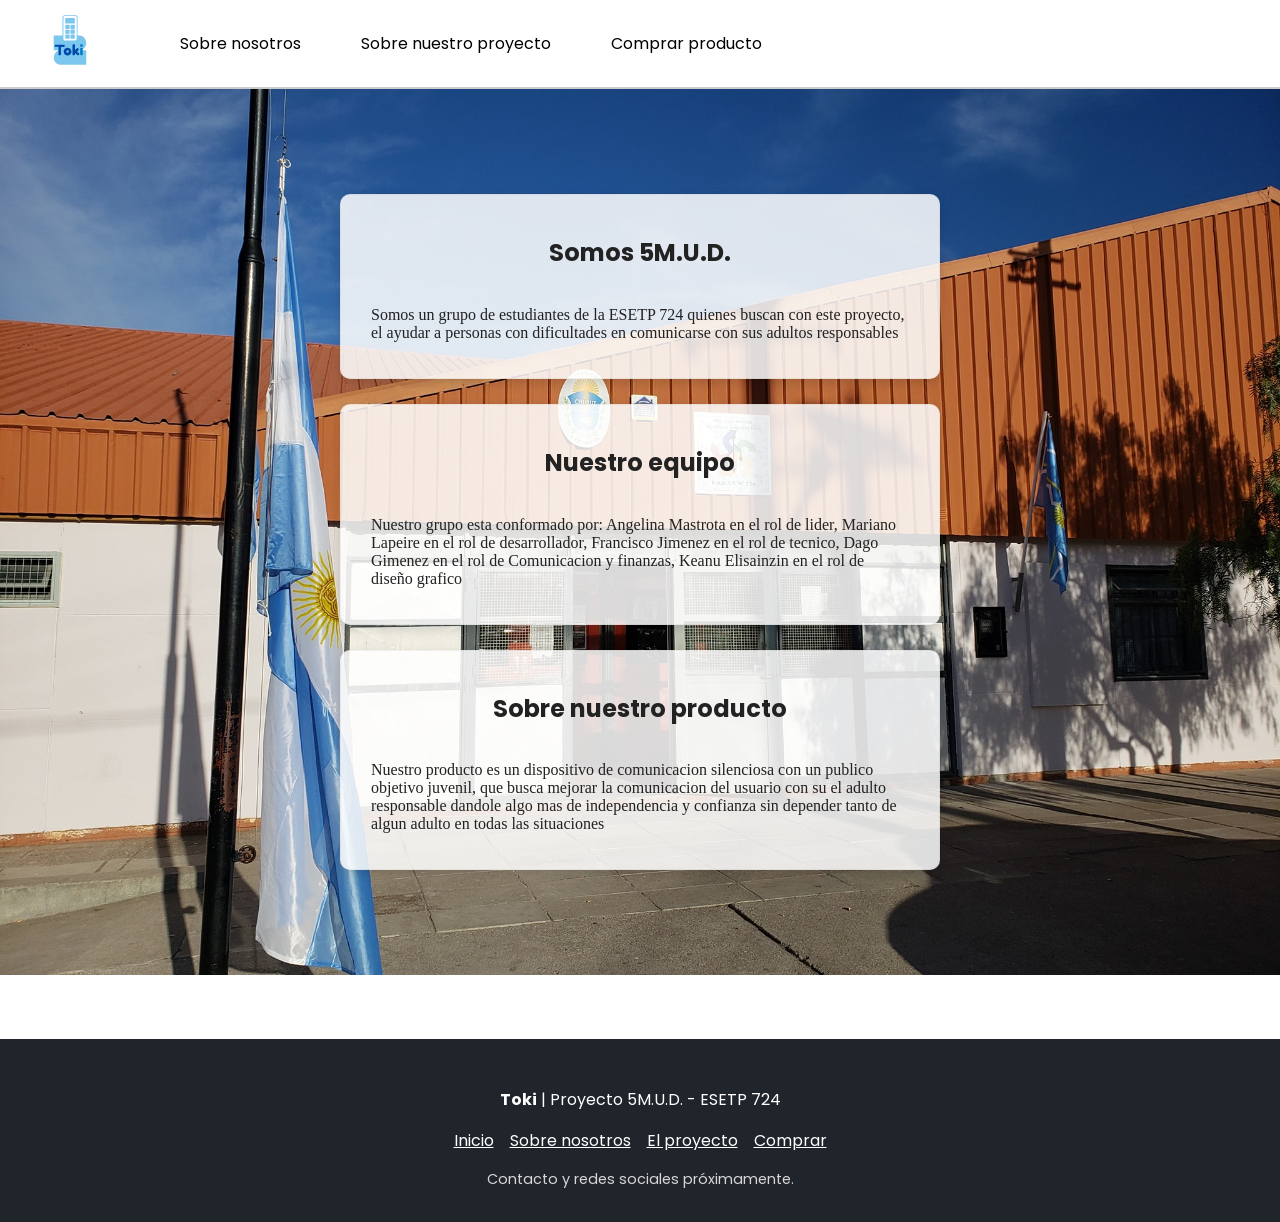
==== webes/index.html @ 4248567e "first commit" ====
<!DOCTYPE html>
<html lang="es">
<head>
    <meta charset="UTF-8">
    <meta name="viewport" content="width=device-width, initial-scale=1.0">
    <meta name="description" content="Conocé a 5M.U.D., el equipo de estudiantes detrás de Toki, un dispositivo de comunicación silenciosa.">
    <title>Sobre nosotros | Toki</title>
    <link rel="preconnect" href="https://fonts.googleapis.com">
    <link rel="preconnect" href="https://fonts.gstatic.com" crossorigin>
    <link href="https://fonts.googleapis.com/css2?family=Poppins:wght@300;400;500;600;700&display=swap" rel="stylesheet">
    <link rel="stylesheet" href="style.css">
</head>
<body>
    <header>
        <div class="navegador">
            <a href="index.html">
                <img src="Img/Toki-nw-logo.svg" alt="Toki" height="50px" width="100px">
            </a>
            <a href="us.html">Sobre nosotros</a>
            <a href="proyecto.html">Sobre nuestro proyecto</a>
            <a href="comprar.html">Comprar producto</a>
        </div>
    </header>
    <main>
        <div class="prin">
            <div class="titulos">
                <h2>Somos 5M.U.D.</h2>
                <p>Somos un grupo de estudiantes de la ESETP 724 quienes buscan con este proyecto, el ayudar a personas con dificultades en comunicarse con sus adultos responsables</p>
            </div>
            <div class="titulos">
                <h2>Nuestro equipo</h2>
                <p>Nuestro grupo esta conformado por: Angelina Mastrota en el rol de lider, Mariano Lapeire en el rol de desarrollador, Francisco Jimenez en el rol de tecnico, Dago Gimenez en el rol de Comunicacion y finanzas, Keanu Elisainzin en el rol de diseño grafico</p>
            </div>
            <div class="titulos">
                <h2>Sobre nuestro producto</h2>
                <p>Nuestro producto es un dispositivo de comunicacion silenciosa con un publico objetivo juvenil, que busca mejorar la comunicacion del usuario con su el adulto responsable dandole algo mas de independencia y confianza sin depender tanto de algun adulto en todas las situaciones</p>
            </div>
        </div>
    </main>
    <footer class="pie-pagina">
        <p><strong>Toki</strong> | Proyecto 5M.U.D. - ESETP 724</p>
        <nav aria-label="Enlaces del pie de página">
            <a href="index.html">Inicio</a>
            <a href="us.html">Sobre nosotros</a>
            <a href="proyecto.html">El proyecto</a>
            <a href="comprar.html">Comprar</a>
        </nav>
        <p class="contacto">Contacto y redes sociales próximamente.</p>
    </footer>
</body>
<script src="scripts.js" defer></script>
</html>
---- webes/style.css ----
* {
    box-sizing: border-box;
}

/* Hoy 25/09/2026 reconozco y admito que debi haber hecho una documentacion la cual actualmente es inexistente, jaja, suerte leyendo esto*/ 

body {
    margin: 0;
    color: #222;
    background: #fff;
}

header .navegador{
    display: flex;
    flex-direction: row;
    justify-content: flex-start;
    align-items: center;
    flex-wrap: wrap;
    padding: 10px 25px 10px 10px;
    border-bottom: 2px solid #ccc;
    gap: 40px; 
    box-shadow: 0 2px 5px rgba(0,0,0,0.1);
}
header .navegador a {
    text-decoration: none;
    color: black;
    display: inline-block;
    padding: 5px 10px;
    border: 5px;
    font-family: 'Poppins', sans-serif;
    font-size: medium;
}
header .navegador a:hover {
    background: #ccc;
    cursor: pointer;
    transform: scale(1.1);
    transition: 150ms;
}
.menu-hamburguesa {
    display: none;
    flex-direction: column;
    justify-content: space-between;
    width: 30px;
    height: 22px;
    background: none;
    border: none;
    cursor: pointer;
    padding: 0;
}
.menu-hamburguesa span {
    display: block;
    height: 3px;
    width: 100%;
    background: #222;
    border-radius: 2px;
}
main {
    display: block;
    padding: 0in 0in 4rem 0in;
}
main .cara-cabecera {
    text-align: center;
    font-family: 'Segoe UI', Tahoma, Geneva, Verdana, sans-serif;
}
main .cara-grupo {
    display: flex;
    flex-direction: column;
    align-items: center;
    text-align: center;
    padding-top: 3rem;
    padding-bottom: 3rem;
    border: #ccc solid 2cap ;
    
}
main .cara-grupo img {
    width: 50%;
}
main .cara-grupo h3 {
    font-family: 'Lucida Sans', 'Lucida Sans Regular', 'Lucida Grande', 'Lucida Sans Unicode', Geneva, Verdana, sans-serif;
}
main .cara-grupo p {
    font-family: 'Segoe UI', Tahoma, Geneva, Verdana, sans-serif;
}
main .cara-grupo ul {
    list-style: none;
    margin-right: 50px;
    text-decoration: underline;
}
main .toki-presentacion {
    display: flex;
    flex-direction: column;
    align-items: center;
    text-align: center;
}
main .toki-presentacion img {
    width: 40%;
}
main .prin {
    display: block;
    padding-top: 5em;
    padding-right: 1em;
    padding-bottom: 5em;
    padding-left: 1em;
    background-color: #f4f1ea;
    background-image: url("Img/escola.jpg");
    background-size: cover;
    background-position: 50% 50%;
}

main .titulos{
    display: flex;
    flex-direction: column;
    max-width: 600px;
    width: 100%;
    margin: 25px auto;
    padding: 20px 30px;
    background: rgba(255,255,255,0.85);
    border-radius: 10px;
    box-shadow: 0 4px 12px rgba(0,0,0,0.15);
    border: 1px solid rgba(0,0,0,0.05);
}
main div h2 {
    text-align: center;
    font-family: 'Poppins', sans-serif;
    font-weight: bold;
}
main div p .lol{
    text-align: center;
    font-family:'Trebuchet MS', 'Lucida Sans Unicode', 'Lucida Grande', 'Lucida Sans', Arial, sans-serif;
    font-weight: lighter;
}
main .content-description {
    display: flex;
    flex-direction: row;
    -ms-flex-align: center;
    font-family: 'Times New Roman', Times, serif;
    gap: 10rem;
}

.pie-pagina {
    padding: 2rem 1rem;
    color: #fff;
    background: #20242b;
    text-align: center;
    font-family: 'Poppins', sans-serif;
}

.pie-pagina nav {
    display: flex;
    justify-content: center;
    flex-wrap: wrap;
    gap: 1rem;
    margin: 1rem 0;
}

.pie-pagina a {
    color: #fff;
}

.pie-pagina a:hover,
.pie-pagina a:focus-visible {
    color: #f4f1ea;
}

.contacto {
    margin-bottom: 0;
    color: #d7d7d7;
    font-size: 0.9rem;
}


@media (max-width: 768px) {
    header .navegador {
        justify-content: center;
        gap: 15px 25px;
        padding: 10px 15px;
        text-align: center;
    }
    header .navegador a {
        padding: 5px 8px;
        font-size: 0.95rem;
    }
    .menu-hamburguesa {
        display: flex;
    }
    
    main .prin {
        padding-top: 3em;
        padding-bottom: 3em;
    }
    main .titulos {
        max-width: 90%;
        padding: 16px 20px;
        margin: 15px auto;
    }
    main div h2 {
        font-size: 1.4rem;
    }
    main div p {
        font-size: 0.95rem;
    }
}

@media (max-width: 480px) {
    header .navegador {
        flex-direction: column;
        gap: 8px;
        padding: 10px;
    }
    header .navegador a {
        width: 100%;
        padding: 8px;
    }
    header .navegador a:hover {
        transform: none;
    }
    main .prin {
        padding: 2.5em 0.75em;
        background-attachment: scroll;
    }
    main .titulos {
        max-width: 100%;
        width: 92%;
        padding: 14px 16px;
        border-radius: 8px;
    }
    main div h2 {
        font-size: 1.25rem;
    }
    main div p {
        font-size: 0.9rem;
    }
    .pie-pagina {
        padding: 1.5rem 1rem;
    }
    .pie-pagina nav {
        flex-direction: column;
        gap: 0.5rem;
    }
    .contacto {
        font-size: 0.8rem;
    }
}
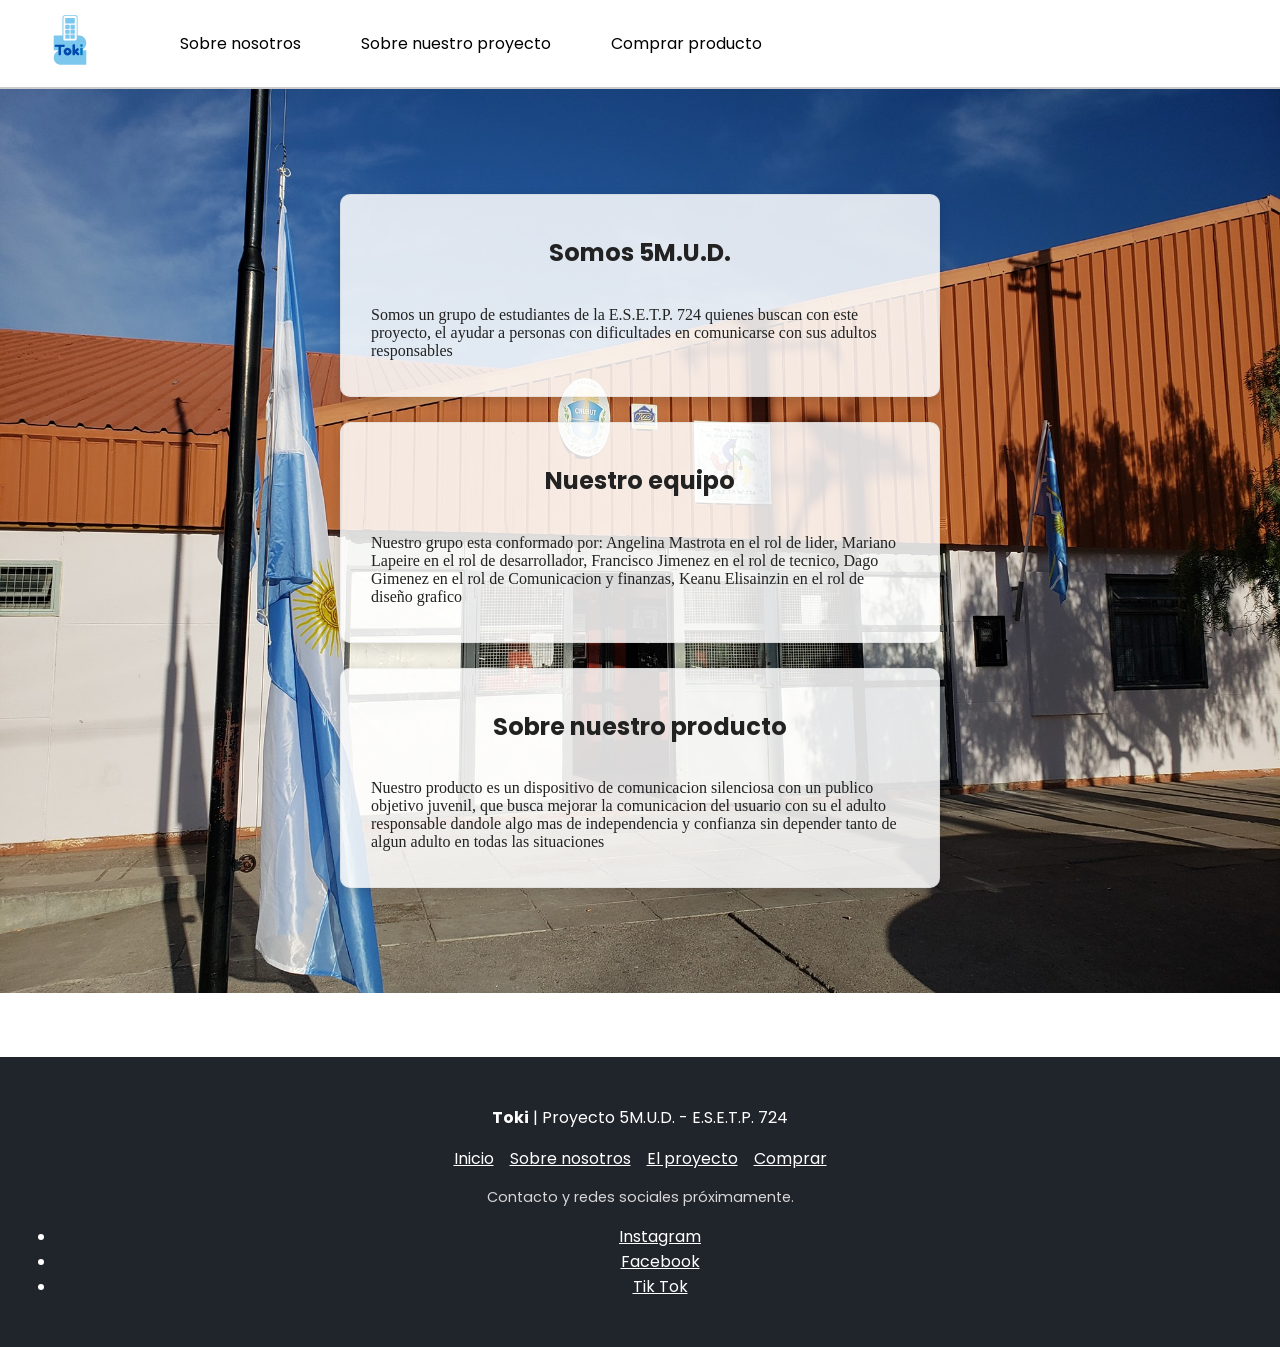
==== commit 7966c1bf: "Correccion de los puntos en "ESETP'" ====
--- a/webes/index.html
+++ b/webes/index.html
@@ -25,7 +25,7 @@
         <div class="prin">
             <div class="titulos">
                 <h2>Somos 5M.U.D.</h2>
-                <p>Somos un grupo de estudiantes de la ESETP 724 quienes buscan con este proyecto, el ayudar a personas con dificultades en comunicarse con sus adultos responsables</p>
+                <p>Somos un grupo de estudiantes de la E.S.E.T.P. 724 quienes buscan con este proyecto, el ayudar a personas con dificultades en comunicarse con sus adultos responsables</p>
             </div>
             <div class="titulos">
                 <h2>Nuestro equipo</h2>
@@ -38,7 +38,7 @@
         </div>
     </main>
     <footer class="pie-pagina">
-        <p><strong>Toki</strong> | Proyecto 5M.U.D. - ESETP 724</p>
+        <p><strong>Toki</strong> | Proyecto 5M.U.D. - E.S.E.T.P. 724</p>
         <nav aria-label="Enlaces del pie de página">
             <a href="index.html">Inicio</a>
             <a href="us.html">Sobre nosotros</a>
@@ -46,6 +46,11 @@
             <a href="comprar.html">Comprar</a>
         </nav>
         <p class="contacto">Contacto y redes sociales próximamente.</p>
+        <ul class="contacto-redes">
+            <li><a href="https://www.instagram.com/toki.empresa?stkn=ZzNuZHZzcXh2cXB4">Instagram</a></li>
+            <li><a href="https://www.facebook.com/share/1JbkugnXN9/">Facebook</a></li>
+            <li><a href="https://www.tiktok.com/@toki.empresa?_r=1&_t=ZS-9ADbWlCJvQQ">Tik Tok</a></li>
+        </ul>
     </footer>
 </body>
 <script src="scripts.js" defer></script>
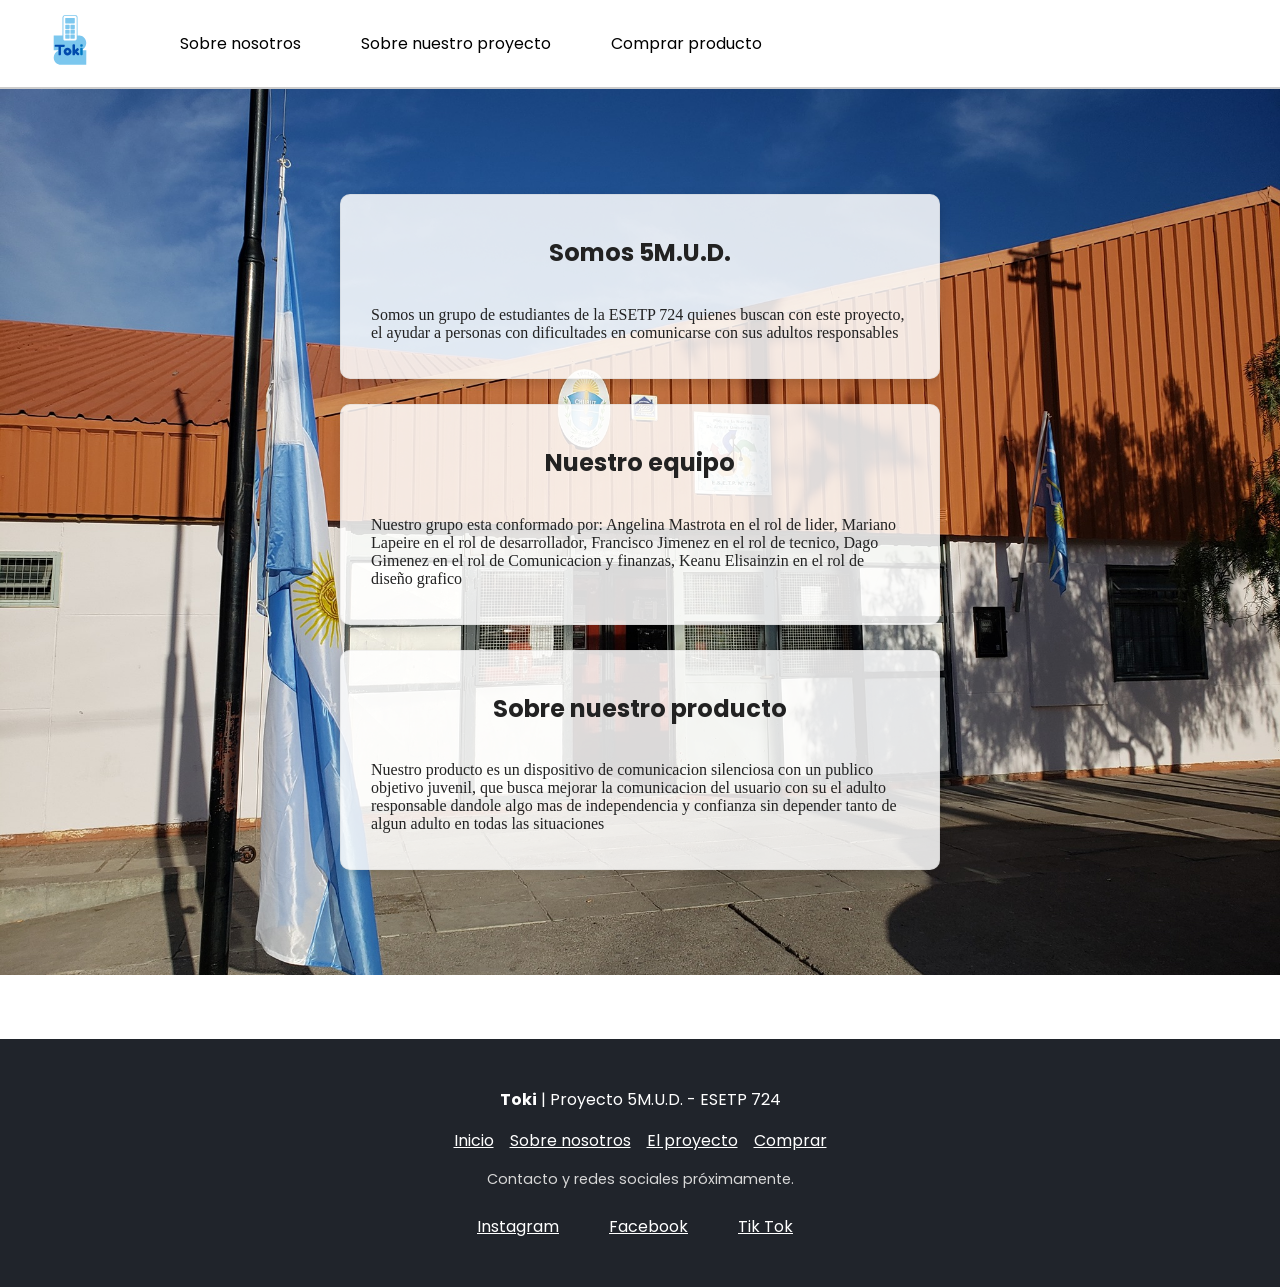
==== commit a167c81e: "Agregue la informacion de contacto de las empresas" ====
--- a/webes/index.html
+++ b/webes/index.html
@@ -25,7 +25,7 @@
         <div class="prin">
             <div class="titulos">
                 <h2>Somos 5M.U.D.</h2>
-                <p>Somos un grupo de estudiantes de la E.S.E.T.P. 724 quienes buscan con este proyecto, el ayudar a personas con dificultades en comunicarse con sus adultos responsables</p>
+                <p>Somos un grupo de estudiantes de la ESETP 724 quienes buscan con este proyecto, el ayudar a personas con dificultades en comunicarse con sus adultos responsables</p>
             </div>
             <div class="titulos">
                 <h2>Nuestro equipo</h2>
@@ -38,7 +38,7 @@
         </div>
     </main>
     <footer class="pie-pagina">
-        <p><strong>Toki</strong> | Proyecto 5M.U.D. - E.S.E.T.P. 724</p>
+        <p><strong>Toki</strong> | Proyecto 5M.U.D. - ESETP 724</p>
         <nav aria-label="Enlaces del pie de página">
             <a href="index.html">Inicio</a>
             <a href="us.html">Sobre nosotros</a>
--- a/webes/style.css
+++ b/webes/style.css
@@ -168,6 +168,14 @@
     font-size: 0.9rem;
 }
 
+.contacto-redes {
+    list-style: none;
+    display: flex;
+    justify-content: center;
+    gap: 50px;
+    margin-right: 50px;
+    margin-top: 1.5rem;
+}
 
 @media (max-width: 768px) {
     header .navegador {
